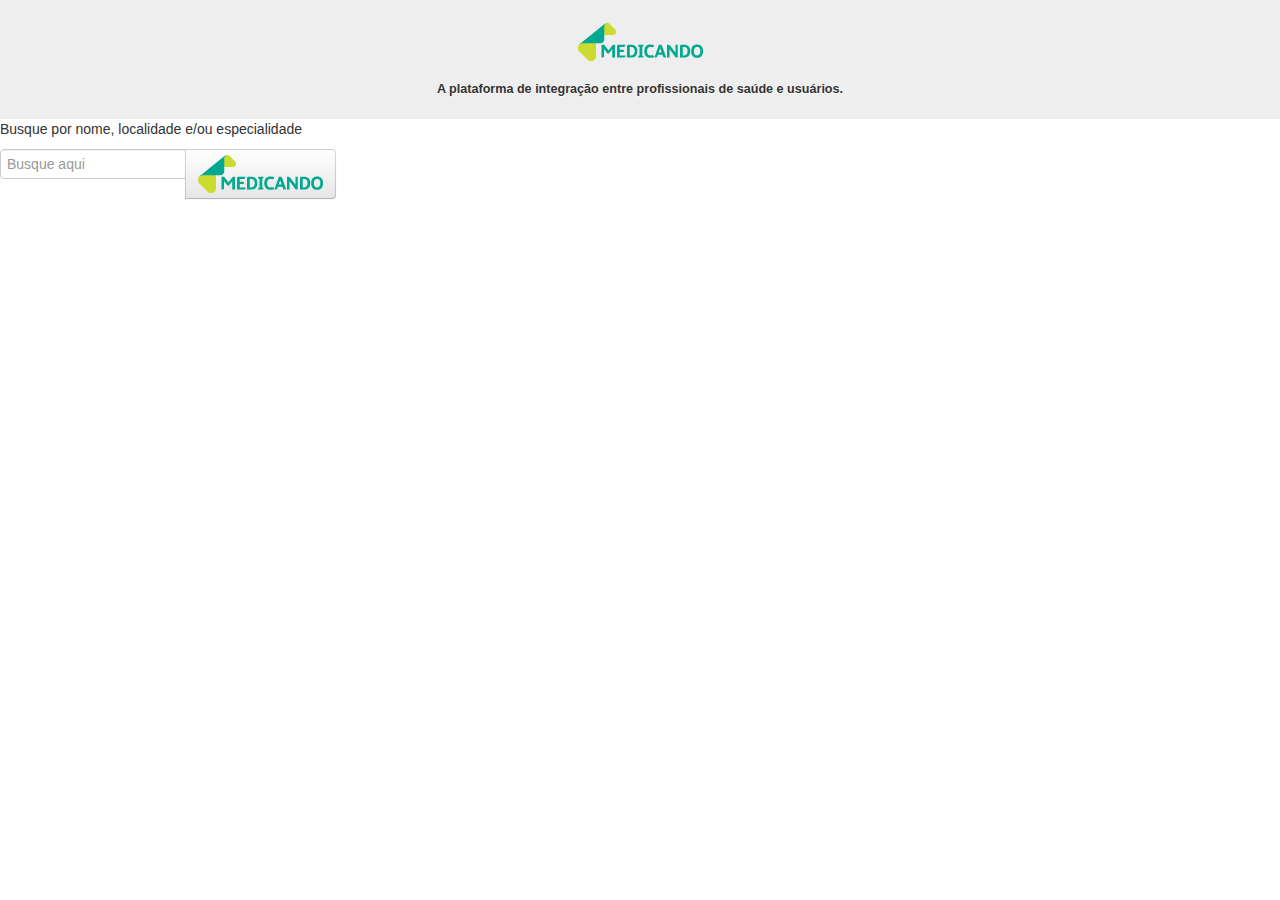
==== trunk/portifolio/web/mob/index.html @ c7637586 "mobile com bootstrap" ====
<!DOCTYPE html>
<html lang="pt-br">
    <head>
        <meta charset="utf-8">
        <meta name="viewport" content="width=device-width, initial-scale=1.0, maximum-scale=1.0, user-scalable=no">

        <title>Bootstrap 101 Template</title>
        
        <link href="css/bootstrap.css" rel="stylesheet" media="screen" />
        <link href="css/geral.css" rel="stylesheet" />        
        <link href="css/bootstrap-responsive.css" rel="stylesheet" />        

        <!-- HTML5 shim, for IE6-8 support of HTML5 elements -->
        <!--[if lt IE 9]>
          <script src="http://html5shim.googlecode.com/svn/trunk/html5.js"></script>
        <![endif]-->
    </head>
    
    <body class="less-padding-l-r">
        
        <div class="container-fluid less-padding-l-r">
            
            <div class="row-fluid">
                <div class="span12">
                    
                    <div class="header-unit">
                        <div class="content-header">
                            <h3><img src="img/logo.png" alt="Medicando" /></h3>
                            <p>A plataforma de integração entre profissionais de saúde e usuários.</p>
                        </div>
                    </div>
                    
                    <section class="content">
                        <p class="center title">Busque por nome, localidade e/ou especialidade</p>
                    
                        <div class="content-form" id="search">
                            
                            <form action="resultado_busca.html" method="post">
                                <div class="input-append">
                                  <input class="span2" id="appendedInputButton" type="text" placeholder="Busque aqui" />
<!--                                  <button class="btn" type="button">Go!</button>-->
<input type="image" src="img/logo.png" class="btn" />
                                </div>
                            </form> 
                            
                        </div> 
                    </section>
                    
                </div>                
            </div>
            
        </div>
        
    </body>
</html>
---- trunk/portifolio/web/mob/css/geral.css ----
body.inner {
    padding-top: 60px;
    padding-bottom: 40px;
}
.sidebar-nav {
    padding: 9px 0;
}

.header{
    overflow: hidden;
    width: 100%;
    text-align: center;
    padding: 7px 0;
}

.navbar-fixed-top .img-logo{
    width: 101px;
}

.header img{
    max-width: initial;
}

.header .nav-icon{
    position: absolute;
    right: 0px;
    top: 0px;
    padding: 14px;    
}

.header-unit .content-header{
    font-weight: bold;
    text-shadow: 0 1px 1px #fff;    
}

.header-unit .content-header h3{
    margin-bottom: 17px;
}

 .content-header{
    text-align: center;
    padding: 10px;;
    font-size: 0.9em;
    background-color: #eeeeee;
}

.less-padding-l-r{
    padding-left: 0px;
    padding-right: 0px;
}
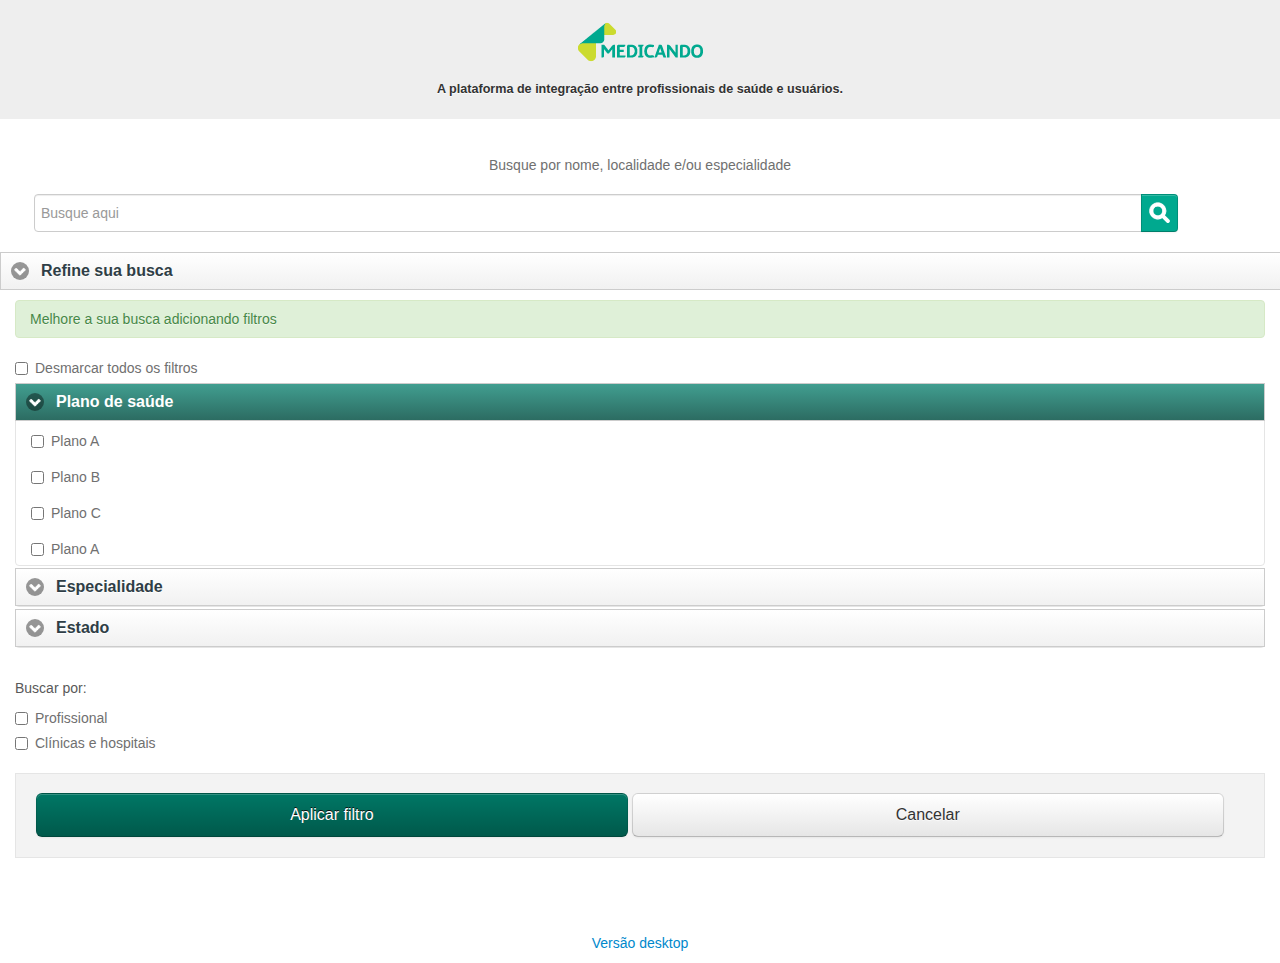
==== commit 8611a27a: "Medi mobile com bootstrap" ====
--- a/trunk/portifolio/web/mob/index.html
+++ b/trunk/portifolio/web/mob/index.html
@@ -5,7 +5,7 @@
         <meta name="viewport" content="width=device-width, initial-scale=1.0, maximum-scale=1.0, user-scalable=no">
 
         <title>Bootstrap 101 Template</title>
-        
+
         <link href="css/bootstrap.css" rel="stylesheet" media="screen" />
         <link href="css/geral.css" rel="stylesheet" />        
         <link href="css/bootstrap-responsive.css" rel="stylesheet" />        
@@ -15,41 +15,190 @@
           <script src="http://html5shim.googlecode.com/svn/trunk/html5.js"></script>
         <![endif]-->
     </head>
-    
+
     <body class="less-padding-l-r">
-        
+
         <div class="container-fluid less-padding-l-r">
-            
+
             <div class="row-fluid">
                 <div class="span12">
-                    
+
                     <div class="header-unit">
                         <div class="content-header">
                             <h3><img src="img/logo.png" alt="Medicando" /></h3>
                             <p>A plataforma de integração entre profissionais de saúde e usuários.</p>
                         </div>
                     </div>
-                    
-                    <section class="content">
-                        <p class="center title">Busque por nome, localidade e/ou especialidade</p>
-                    
+
+                    <section class="content ui-content">
+                        <p class="txt-center">Busque por nome, localidade e/ou especialidade</p>
+
                         <div class="content-form" id="search">
-                            
+
                             <form action="resultado_busca.html" method="post">
                                 <div class="input-append">
-                                  <input class="span2" id="appendedInputButton" type="text" placeholder="Busque aqui" />
-<!--                                  <button class="btn" type="button">Go!</button>-->
-<input type="image" src="img/logo.png" class="btn" />
+                                    <input class="span11" id="appendedInputButton" type="text" placeholder="Busque aqui" />
+                                    <input type="submit" class="btn ico-32 search" />
                                 </div>
                             </form> 
-                            
-                        </div> 
+
+                        </div>
+
+
+                        <div class="accordion" id="accordion-search">
+                            <div class="accordion-group less-border">
+                                <div class="accordion-heading">
+                                    <a class="accordion-toggle" data-toggle="collapse" data-parent="#accordion2" href="#collapseOne">
+                                        <span class="btn-inner">
+                                            <span class="btn-text">Refine sua busca</span>
+                                            <span class="btn-icon icon-arrow-d">&nbsp;</span>
+                                        </span>
+                                    </a>
+                                </div>
+                                <div id="collapseOne" class="accordion-body collapse in">
+                                    <div class="accordion-inner">
+                                        <form action="resultado_busca.html" method="post">
+
+                                            <div class="alert alert-success">
+                                                Melhore a sua busca adicionando filtros
+                                            </div>
+
+                                            <div class="">
+                                                <label class="checkbox"><input type="checkbox" name="checkbox-0" /> Desmarcar todos os filtros </label>
+                                            </div>
+
+                                            <div class="accordion" id="accordionFilter">
+                                                <div class="accordion-group">
+                                                    <div class="accordion-heading inner">
+                                                        <a class="accordion-toggle _active" data-toggle="collapse" data-parent="#accordionFilter" href="#plano">
+                                                            <span class="btn-inner">
+                                                                <span class="btn-text">Plano de saúde</span>
+                                                                <span class="btn-icon icon-arrow-d">&nbsp;</span>
+                                                            </span>
+                                                        </a>
+                                                    </div>
+
+                                                    <div id="planos" class="accordion-body collapse in">
+                                                        <div class="accordion-inner inner content-scrollable">
+                                                            <label class="checkbox"><input type="checkbox" /> Plano A </label>
+                                                            <label class="checkbox"><input type="checkbox" /> Plano B </label>
+                                                            <label class="checkbox"><input type="checkbox" /> Plano C </label>
+                                                            <label class="checkbox"><input type="checkbox" /> Plano A </label>
+                                                            <label class="checkbox"><input type="checkbox" /> Plano B </label>
+                                                            <label class="checkbox"><input type="checkbox" /> Plano C </label>
+                                                            <label class="checkbox"><input type="checkbox" /> Plano A </label>
+                                                            <label class="checkbox"><input type="checkbox" /> Plano B </label>
+                                                            <label class="checkbox"><input type="checkbox" /> Plano C </label>
+                                                            <label class="checkbox"><input type="checkbox" /> Plano A </label>
+                                                            <label class="checkbox"><input type="checkbox" /> Plano B </label>
+                                                            <label class="checkbox"><input type="checkbox" /> Plano C </label>
+                                                            <label class="checkbox"><input type="checkbox" /> Plano A </label>
+                                                            <label class="checkbox"><input type="checkbox" /> Plano B </label>
+                                                            <label class="checkbox"><input type="checkbox" /> Plano C </label>
+                                                        </div>
+                                                    </div>
+
+                                                </div>
+                                                <!-- Especialidade -->
+                                                <div class="accordion-group">
+                                                    <div class="accordion-heading inner">
+                                                        <a class="accordion-toggle" data-toggle="collapse" data-parent="#accordionFilter" href="#especialidade">
+                                                            <span class="btn-inner">
+                                                                <span class="btn-text">Especialidade</span>
+                                                                <span class="btn-icon icon-arrow-d">&nbsp;</span>
+                                                            </span>
+                                                        </a>
+                                                    </div>
+
+                                                    <div id="especialidade" class="accordion-body collapse">
+                                                        <div class="accordion-inner inner content-scrollable">
+                                                            <label class="checkbox"><input type="checkbox" /> Especialidade A </label>
+                                                            <label class="checkbox"><input type="checkbox" /> Especialidade B </label>
+                                                            <label class="checkbox"><input type="checkbox" /> Especialidade C </label>
+                                                            <label class="checkbox"><input type="checkbox" /> Especialidade A </label>
+                                                            <label class="checkbox"><input type="checkbox" /> Especialidade B </label>
+                                                            <label class="checkbox"><input type="checkbox" /> Especialidade C </label>
+                                                            <label class="checkbox"><input type="checkbox" /> Especialidade A </label>
+                                                            <label class="checkbox"><input type="checkbox" /> Especialidade B </label>
+                                                            <label class="checkbox"><input type="checkbox" /> Especialidade C </label>
+                                                            <label class="checkbox"><input type="checkbox" /> Especialidade A </label>
+                                                            <label class="checkbox"><input type="checkbox" /> Especialidade B </label>
+                                                            <label class="checkbox"><input type="checkbox" /> Especialidade C </label>
+                                                            <label class="checkbox"><input type="checkbox" /> Especialidade A </label>
+                                                            <label class="checkbox"><input type="checkbox" /> Especialidade B </label>
+                                                            <label class="checkbox"><input type="checkbox" /> Especialidade C </label>
+                                                        </div>
+                                                    </div>
+
+                                                </div>
+                                                <!-- Especialidade --> 
+
+                                                <!-- Estado -->
+                                                <div class="accordion-group">
+                                                    <div class="accordion-heading inner">
+                                                        <a class="accordion-toggle" data-toggle="collapse" data-parent="#accordionFilter" href="#estado">
+                                                            <span class="btn-inner">
+                                                                <span class="btn-text">Estado</span>
+                                                                <span class="btn-icon icon-arrow-d">&nbsp;</span>
+                                                            </span>
+                                                        </a>
+                                                    </div>
+
+                                                    <div id="estado" class="accordion-body collapse">
+                                                        <div class="accordion-inner inner content-scrollable">
+                                                            <label class="checkbox"><input type="checkbox" /> Etado A </label>
+                                                            <label class="checkbox"><input type="checkbox" /> Etado B </label>
+                                                            <label class="checkbox"><input type="checkbox" /> Etado C </label>
+                                                            <label class="checkbox"><input type="checkbox" /> Etado A </label>
+                                                            <label class="checkbox"><input type="checkbox" /> Etado B </label>
+                                                            <label class="checkbox"><input type="checkbox" /> Etado C </label>
+                                                            <label class="checkbox"><input type="checkbox" /> Etado A </label>
+                                                            <label class="checkbox"><input type="checkbox" /> Etado B </label>
+                                                            <label class="checkbox"><input type="checkbox" /> Etado C </label>
+                                                            <label class="checkbox"><input type="checkbox" /> Etado A </label>
+                                                            <label class="checkbox"><input type="checkbox" /> Etado B </label>
+                                                            <label class="checkbox"><input type="checkbox" /> Etado C </label>
+                                                            <label class="checkbox"><input type="checkbox" /> Etado A </label>
+                                                            <label class="checkbox"><input type="checkbox" /> Etado B </label>
+                                                            <label class="checkbox"><input type="checkbox" /> Etado C </label>
+                                                        </div>
+                                                    </div>                                                  
+
+                                                </div>                                                
+                                                <!-- Especialidade -->
+                                            </div>
+
+                                            <span class="help-block">Buscar por:</span>
+                                            <label class="checkbox">
+                                                <input type="checkbox"> Profissional
+                                            </label>
+                                            <label class="checkbox">
+                                                <input type="checkbox"> Clínicas e hospitais
+                                            </label>
+
+                                            <div class="form-actions">
+                                                <button type="submit" class="btn btn-primary btn-large">Aplicar filtro</button>
+                                                <button type="button" class="btn btn-large">Cancelar</button>
+                                            </div>
+
+                                        </form>
+                                    </div>
+                                </div>
+                            </div>
+                        </div>
                     </section>
-                    
-                </div>                
+
+                </div> 
+
+                <hr />
+
+                <footer class="txt-center">
+                    <p><a href="http://www.medicando.com.br">Versão desktop</a></p>
+                </footer>
+
             </div>
-            
+
         </div>
-        
+
     </body>
 </html>--- a/trunk/portifolio/web/mob/css/geral.css
+++ b/trunk/portifolio/web/mob/css/geral.css
@@ -28,6 +28,10 @@
     padding: 14px;    
 }
 
+.header-unit{
+    margin-bottom: 21px;
+}
+
 .header-unit .content-header{
     font-weight: bold;
     text-shadow: 0 1px 1px #fff;    
@@ -47,4 +51,181 @@
 .less-padding-l-r{
     padding-left: 0px;
     padding-right: 0px;
-}+}
+
+.ui-content{
+    border-width: 0;
+    overflow: visible;
+    overflow-x: hidden;
+    padding: 15px;
+    color: #707070;
+}
+
+.txt-center{
+    text-align: center;
+}
+
+.content-form{
+    margin: 19px;
+}
+
+.ico-32{
+    width: 37px!important;
+    height: 38px;
+    background-color: #00A98F;
+    background-image: url("../img/icones_mono_f03.png");
+    background-repeat: no-repeat;
+    background-position: 0px 0px;
+    text-indent: -9024px;
+}
+
+.ico-32:hover{
+    background-color: #00A98F;
+}
+
+.ico-32.search{
+    background-position: -1224px -235px;
+}
+
+/** listas ***/
+
+.accordion {
+    margin-bottom: 30px;
+}
+
+.accordion-heading{
+    font-size: 16px;
+    display: block;
+    margin: 0 -15px;
+    padding: 0;
+    position: relative;
+}
+
+.accordion-heading .accordion-toggle{
+    color: #2f3e46;
+    display: block;
+    width: 100%;
+    text-align: left;
+    margin: 0;
+    padding-left: 0px;
+    border-left-width: 0;
+    border-right-width: 0;
+    text-decoration: none;
+    border: 1px solid #ccc;
+    background: #eee;
+    font-weight: bold;
+    text-shadow: 0 1px 0 #fff;
+    background-image: -webkit-gradient(linear, left top, left bottom, from( #fff), to( #f1f1f1)); /* Saf4+, Chrome */
+    background-image: -webkit-linear-gradient( #fff, #f1f1f1); /* Chrome 10+, Saf5.1+ */
+    background-image:    -moz-linear-gradient( #fff, #f1f1f1); /* FF3.6 */
+    background-image:     -ms-linear-gradient( #fff, #f1f1f1); /* IE10 */
+    background-image:      -o-linear-gradient( #fff, #f1f1f1); /* Opera 11.10+ */
+    background-image:         linear-gradient( #fff, #f1f1f1);
+}
+
+.accordion-heading .accordion-toggle._active, .accordion-heading .accordion-toggle._active:hover{
+    color: #FFF;
+    border: 1px solid #ccc;
+    background: #419E90;
+    text-shadow: none;
+    background-image: -webkit-gradient(linear, left top, left bottom, from( #419E90), to( #2C6C62)); /* Saf4+, Chrome */
+    background-image: -webkit-linear-gradient( #419E90, #2C6C62); /* Chrome 10+, Saf5.1+ */
+    background-image:    -moz-linear-gradient( #419E90, #2C6C62); /* FF3.6 */
+    background-image:     -ms-linear-gradient( #419E90, #2C6C62); /* IE10 */
+    background-image:      -o-linear-gradient( #419E90, #2C6C62); /* Opera 11.10+ */
+    background-image:         linear-gradient( #419E90, #2C6C62);
+}
+
+.accordion-heading .accordion-toggle:hover{
+    background-image: -webkit-gradient(linear, left top, left bottom, from( #f6f6f6), to( #e0e0e0)); /* Saf4+, Chrome */
+    background-image: -webkit-linear-gradient( #f6f6f6, #e0e0e0); /* Chrome 10+, Saf5.1+ */
+    background-image:    -moz-linear-gradient( #f6f6f6, #e0e0e0); /* FF3.6 */
+    background-image:     -ms-linear-gradient( #f6f6f6, #e0e0e0); /* IE10 */
+    background-image:      -o-linear-gradient( #f6f6f6, #e0e0e0); /* Opera 11.10+ */
+    background-image:         linear-gradient( #f6f6f6, #e0e0e0);
+}
+
+.accordion-heading .btn-inner{
+    font-size: 16px;
+    padding-left: 40px;
+    border-top: 0 none;
+    border-color: rgba(255,255,255,.3);
+    min-width: .75em;
+    display: block;
+    position: relative;
+    text-overflow: ellipsis;
+    overflow: hidden;
+    white-space: nowrap;
+    zoom: 1;
+}
+
+.accordion-heading .btn-inner .btn-text{
+    position: relative;
+    z-index: 1;
+    width: 100%;
+    -moz-user-select: none;
+    -webkit-user-select: none;
+    -ms-user-select: none;
+}
+
+.accordion-heading .btn-inner .btn-icon{
+    position: absolute;
+    top: 50%;
+    left: 10px;
+    margin-top: -9px;
+    width: 18px;
+    height: 18px;
+    background: #666;
+    background: rgba(0,0,0,.4);
+    background-image: url("../img/icones_mono_f03.png");
+    background-repeat: no-repeat;
+    -moz-border-radius: 9px;
+    -webkit-border-radius: 9px;
+    border-radius: 9px;
+}
+
+.accordion-heading .btn-inner .btn-icon.icon-arrow-d{
+    background-position: -216px -324px;
+}
+
+.accordion-heading .btn-inner .btn-icon.icon-arrow-u{
+    background-position: -180px -324px;
+}
+
+.accordion-inner{
+    display: block;
+    margin: 0 -15px;
+    padding: 10px 15px;
+    border-left-width: 0;
+    border-right-width: 0;
+    border-top: none;
+}
+
+.accordion-heading.inner{
+    margin: -1px 0 0 0;
+}
+
+.accordion-inner.inner {
+    margin: 0;
+}
+
+.accordion-heading.inner .accordion-toggle{
+    width: auto;
+    margin: 0px -1px 0px -1px;
+}
+
+.less-border{
+    border: 0 none;
+}
+
+.content-scrollable{
+    max-height: 124px;
+    overflow: hidden;
+    overflow-x: hidden; 
+    overflow-y: auto; 
+}
+
+.content-scrollable .radio, .content-scrollable .checkbox{
+    min-height: 31px;
+}
+
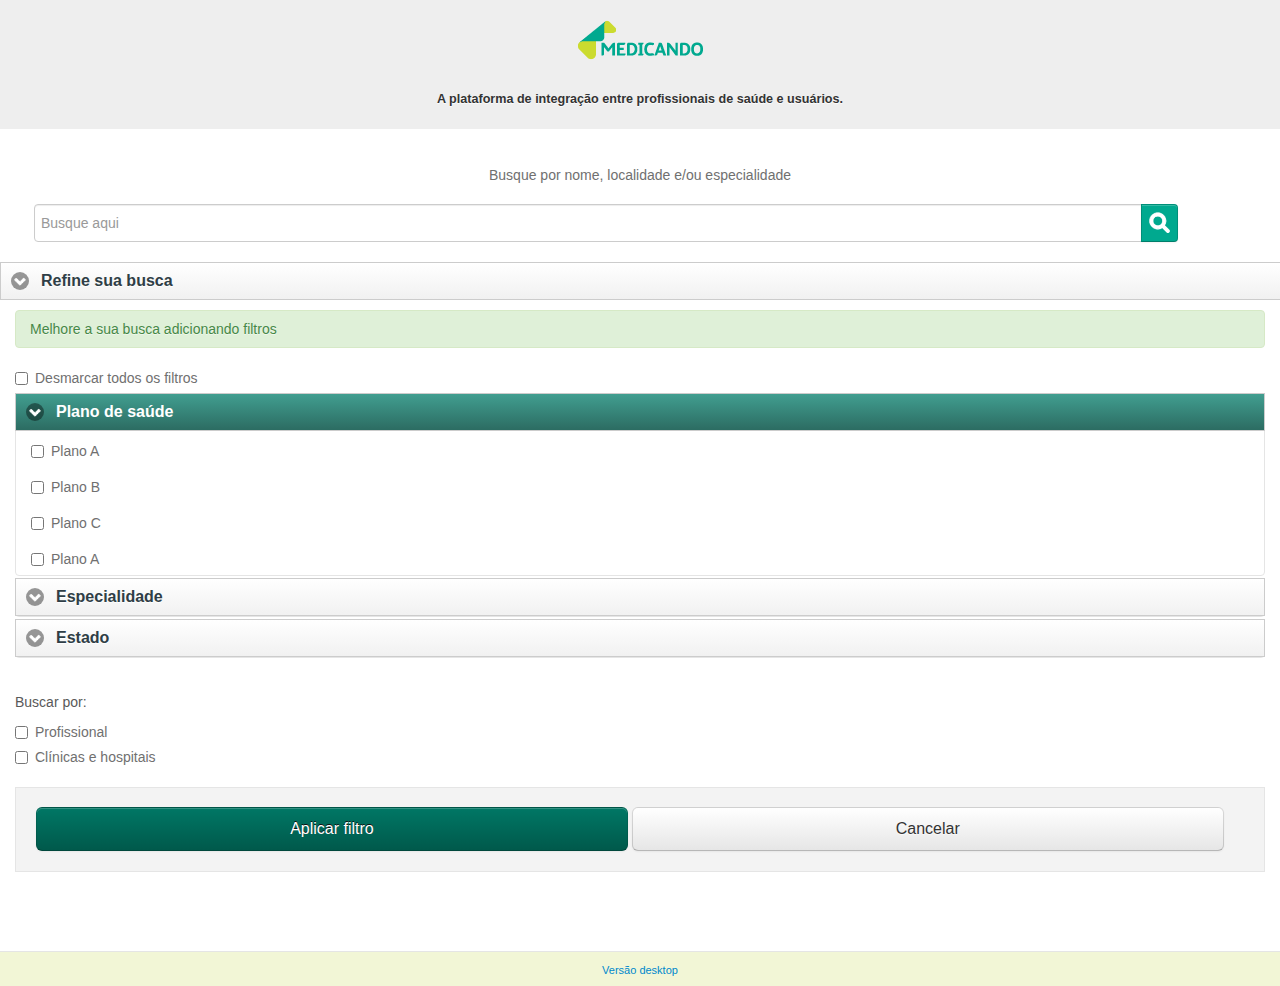
==== commit e12f7a32: "" ====
--- a/trunk/portifolio/web/mob/index.html
+++ b/trunk/portifolio/web/mob/index.html
@@ -4,7 +4,7 @@
         <meta charset="utf-8">
         <meta name="viewport" content="width=device-width, initial-scale=1.0, maximum-scale=1.0, user-scalable=no">
 
-        <title>Bootstrap 101 Template</title>
+        <title>Buscador Medicando</title>
 
         <link href="css/bootstrap.css" rel="stylesheet" media="screen" />
         <link href="css/geral.css" rel="stylesheet" />        
@@ -16,7 +16,7 @@
         <![endif]-->
     </head>
 
-    <body class="less-padding-l-r">
+    <body class="less-padding-l-r home">
 
         <div class="container-fluid less-padding-l-r">
 
@@ -25,7 +25,9 @@
 
                     <div class="header-unit">
                         <div class="content-header">
-                            <h3><img src="img/logo.png" alt="Medicando" /></h3>
+                            <h3>
+                                <i class="icons-logo-largue"></i>
+                            </h3>
                             <p>A plataforma de integração entre profissionais de saúde e usuários.</p>
                         </div>
                     </div>
@@ -188,17 +190,18 @@
                         </div>
                     </section>
 
-                </div> 
-
-                <hr />
-
-                <footer class="txt-center">
-                    <p><a href="http://www.medicando.com.br">Versão desktop</a></p>
-                </footer>
+                </div>                
 
             </div>
 
+            <div class="clear"></div>         
+
+
         </div>
+
+        <footer class="txt-center footer">
+            <p><a href="http://www.medicando.com.br">Versão desktop</a></p>
+        </footer>
 
     </body>
 </html>--- a/trunk/portifolio/web/mob/css/geral.css
+++ b/trunk/portifolio/web/mob/css/geral.css
@@ -1,7 +1,15 @@
+body{
+    overflow-x: hidden; 
+}
+
 body.inner {
     padding-top: 60px;
-    padding-bottom: 40px;
-}
+}
+
+body.home {
+    padding-top: 0px;
+}
+
 .sidebar-nav {
     padding: 9px 0;
 }
@@ -23,9 +31,16 @@
 
 .header .nav-icon{
     position: absolute;
-    right: 0px;
     top: 0px;
     padding: 14px;    
+}
+
+.header .nav-icon.right{
+    right: 0px;   
+}
+
+.header .nav-icon.left{
+    left: 0px;   
 }
 
 .header-unit{
@@ -41,7 +56,7 @@
     margin-bottom: 17px;
 }
 
- .content-header{
+.content-header{
     text-align: center;
     padding: 10px;;
     font-size: 0.9em;
@@ -87,10 +102,91 @@
     background-position: -1224px -235px;
 }
 
+/** Icones **/
+.icon{
+    display: inline-block;
+    background-image: url("../img/icones_mono_f03.png");
+    width: 14px;
+    height: 14px;
+    margin-top: 1px;
+    line-height: 14px;
+    vertical-align: text-top;
+    background-repeat: no-repeat;
+    background-position: 0px 0px;
+    text-indent: -9024px;   
+}
+
+[class^="icons-"],
+[class*=" icons-"] {
+  display: inline-block;
+  width: 14px;
+  height: 14px;
+  background-image: url("../img/icones_mono_f03.png");
+  background-position: 0px 0px;
+  background-repeat: no-repeat;
+  border: 0;
+}
+
+.icons-logo-largue{
+    background-position: -1065px 0px;
+    width: 125px;
+    height: 40px;
+}
+
+.icons-logo{
+    background-position: -1062px -98px;
+    width: 106px;
+    height: 31px;
+}
+
+.icons-back{
+    background-position: -293px -241px;
+    width: 26px;
+    height: 21px;
+}
+
+.icons-menu{
+    background-position: -1343px 0px;
+    width: 26px;
+    height: 21px;
+}
+
+.title-session{
+    position: relative;
+    border-bottom: 1px solid #CCCCCC;
+    margin-bottom: 6px;
+    padding: 5px;
+}
+
+.title-session.icons{
+    padding-left: 38px;
+}
+
+.title-session .icon{
+    position: absolute;
+    left: 1px;
+    top: 0px;
+    width: 27px;
+    height: 27px;
+}
+
+.title-session .icon.search{
+    background-position: -841px 0px;
+    zoom: 0.8;
+}
+
+.title-session h4{
+    margin: 0px;
+    text-overflow: ellipsis;
+    overflow: hidden;
+    white-space: nowrap;
+}
+/** Icones **/
+
 /** listas ***/
 
 .accordion {
-    margin-bottom: 30px;
+    margin-bottom: 34px;
 }
 
 .accordion-heading{
@@ -123,7 +219,232 @@
     background-image:         linear-gradient( #fff, #f1f1f1);
 }
 
-.accordion-heading .accordion-toggle._active, .accordion-heading .accordion-toggle._active:hover{
+
+.accordion-heading .accordion-toggle:hover{
+    background-image: -webkit-gradient(linear, left top, left bottom, from( #f6f6f6), to( #e0e0e0)); /* Saf4+, Chrome */
+    background-image: -webkit-linear-gradient( #f6f6f6, #e0e0e0); /* Chrome 10+, Saf5.1+ */
+    background-image:    -moz-linear-gradient( #f6f6f6, #e0e0e0); /* FF3.6 */
+    background-image:     -ms-linear-gradient( #f6f6f6, #e0e0e0); /* IE10 */
+    background-image:      -o-linear-gradient( #f6f6f6, #e0e0e0); /* Opera 11.10+ */
+    background-image:         linear-gradient( #f6f6f6, #e0e0e0);
+}
+
+.accordion-heading .btn-inner{
+    font-size: 16px;
+    padding-left: 40px;
+    border-top: 0 none;
+    border-color: rgba(255,255,255,.3);
+    min-width: .75em;
+    display: block;
+    position: relative;
+    text-overflow: ellipsis;
+    overflow: hidden;
+    white-space: nowrap;
+    zoom: 1;
+}
+
+.accordion-heading .btn-inner .btn-text{
+    position: relative;
+    z-index: 1;
+    width: 100%;
+    -moz-user-select: none;
+    -webkit-user-select: none;
+    -ms-user-select: none;
+}
+
+.accordion-heading .btn-inner .btn-icon{
+    position: absolute;
+    top: 50%;
+    left: 10px;
+    margin-top: -9px;    
+}
+
+.btn-icon{
+    display: block;
+    width: 18px;
+    height: 18px;
+    background: #666;
+    background: rgba(0,0,0,.4);
+    background-image: url("../img/icones_mono_f03.png");
+    background-repeat: no-repeat;
+    -moz-border-radius: 9px;
+    -webkit-border-radius: 9px;
+    border-radius: 9px;
+}
+
+.btn-icon.icon-arrow-d{
+    background-position: -216px -324px;
+}
+
+.btn-icon.icon-arrow-u{
+    background-position: -180px -324px;
+}
+
+.btn-icon.icon-arrow-r{
+    background-position: -108px -324px;
+}
+
+.accordion-inner{
+    display: block;
+    margin: 0 -15px;
+    padding: 10px 15px;
+    border-left-width: 0;
+    border-right-width: 0;
+    border-top: none;
+}
+
+.accordion-heading.inner{
+    margin: -1px 0 0 0;
+}
+
+.accordion-inner.inner {
+    margin: 0;
+}
+
+.accordion-heading.inner .accordion-toggle{
+    width: auto;
+    margin: 0px -1px 0px -1px;
+}
+
+.less-border{
+    border: 0 none;
+}
+
+.content-scrollable{
+    max-height: 124px;
+    overflow: hidden;
+    overflow-x: hidden; 
+    overflow-y: auto; 
+}
+
+.content-scrollable .radio, .content-scrollable .checkbox{
+    min-height: 31px;
+}
+
+.hero-unit.search{
+    padding: 16px;
+}
+
+.hero-unit.search form{
+    margin: 0px;
+}
+
+.box-content.actions{
+    padding: 20px 0 10px 0;
+}
+
+.list{
+    background-color: #eee;
+    margin: 0px;
+}
+
+.list ul{
+    margin: 0;
+}
+
+.list ul li{
+    list-style: none;
+    padding: 0;    
+}
+
+.content-list{
+    position: relative;
+    z-index: 1;
+    -moz-user-select: none;
+    -webkit-user-select: none;
+    -ms-user-select: none;
+}
+
+.list ul li .content-list a{
+    display: block;
+    border: 1px solid #ccc;
+    background: #eee;
+    font-weight: bold;
+    color: #2f3e46;
+    text-overflow: ellipsis;
+    overflow: hidden;
+    white-space: nowrap;
+    padding: 11px 34px 8px 100px;
+    text-shadow: 01px 0 #fff;
+    text-decoration: none;
+    margin: 0 -20px;
+    background-image: -webkit-gradient(linear, left top, left bottom, from( #fff), to( #f1f1f1)); /* Saf4+, Chrome */
+    background-image: -webkit-linear-gradient( #fff, #f1f1f1); /* Chrome 10+, Saf5.1+ */
+    background-image:    -moz-linear-gradient( #fff, #f1f1f1); /* FF3.6 */
+    background-image:     -ms-linear-gradient( #fff, #f1f1f1); /* IE10 */
+    background-image:      -o-linear-gradient( #fff, #f1f1f1); /* Opera 11.10+ */
+    background-image:         linear-gradient( #fff, #f1f1f1);
+}
+
+.list ul li .content-list a:hover{
+    border: 1px solid #bbb;
+    background: #dfdfdf;
+    font-weight: bold;
+    color: #2f3e46;
+    text-shadow: 0 1px 0 #fff;
+    background-image: -webkit-gradient(linear, left top, left bottom, from( #f6f6f6), to( #e0e0e0)); /* Saf4+, Chrome */
+    background-image: -webkit-linear-gradient( #f6f6f6, #e0e0e0); /* Chrome 10+, Saf5.1+ */
+    background-image:    -moz-linear-gradient( #f6f6f6, #e0e0e0); /* FF3.6 */
+    background-image:     -ms-linear-gradient( #f6f6f6, #e0e0e0); /* IE10 */
+    background-image:      -o-linear-gradient( #f6f6f6, #e0e0e0); /* Opera 11.10+ */
+    background-image:         linear-gradient( #f6f6f6, #e0e0e0);
+}
+
+.list ul li .content-list .thumb{
+    position: absolute;
+    max-height: 80px;
+    border-width: 0;
+    top: 6px;
+    left: -14px;
+}
+
+.list ul li.load a{
+    padding: 15px 0;
+    border: 1px solid #ccc;
+    display: block;
+    font-size: 1.4em;
+    background: #ddd;
+    background-image: -webkit-gradient(linear, left top, left bottom, from(#f0f0f0), to( #ddd)); /* Saf4+, Chrome */
+    background-image: -webkit-linear-gradient( #f0f0f0, #ddd); /* Chrome 10+, Saf5.1+ */
+    background-image:    -moz-linear-gradient( #f0f0f0, #ddd); /* FF3.6 */
+    background-image:     -ms-linear-gradient( #f0f0f0, #ddd); /* IE10 */
+    background-image:      -o-linear-gradient( #f0f0f0, #ddd); /* Opera 11.10+ */
+    background-image:         linear-gradient( #f0f0f0, #ddd);
+    text-align: center;
+    text-decoration: none;
+    margin: 0 -21px;
+}
+
+.content-list .btn-icon{
+    position: absolute;
+    top: 47%;
+    right: -12px;
+}
+
+.li-heading{
+    font-size: 1em;
+    font-weight: bold;
+    display: block;
+    margin: .6em 0;
+    text-overflow: ellipsis;
+    overflow: hidden;
+    white-space: nowrap;
+    line-height: normal;
+}
+
+.li-desc{
+    font-size: 12px;
+    font-weight: normal;
+    display: block;
+    margin: -.5em 0 .6em;
+    text-overflow: ellipsis;
+    overflow: hidden;
+    white-space: nowrap;
+}
+
+.accordion-heading .accordion-toggle._active, .accordion-heading .accordion-toggle._active:hover,
+.list ul li .content-list a._active, .list ul li .content-list a._active:hover
+{
     color: #FFF;
     border: 1px solid #ccc;
     background: #419E90;
@@ -136,96 +457,71 @@
     background-image:         linear-gradient( #419E90, #2C6C62);
 }
 
-.accordion-heading .accordion-toggle:hover{
-    background-image: -webkit-gradient(linear, left top, left bottom, from( #f6f6f6), to( #e0e0e0)); /* Saf4+, Chrome */
-    background-image: -webkit-linear-gradient( #f6f6f6, #e0e0e0); /* Chrome 10+, Saf5.1+ */
-    background-image:    -moz-linear-gradient( #f6f6f6, #e0e0e0); /* FF3.6 */
-    background-image:     -ms-linear-gradient( #f6f6f6, #e0e0e0); /* IE10 */
-    background-image:      -o-linear-gradient( #f6f6f6, #e0e0e0); /* Opera 11.10+ */
-    background-image:         linear-gradient( #f6f6f6, #e0e0e0);
-}
-
-.accordion-heading .btn-inner{
-    font-size: 16px;
-    padding-left: 40px;
-    border-top: 0 none;
-    border-color: rgba(255,255,255,.3);
-    min-width: .75em;
-    display: block;
-    position: relative;
-    text-overflow: ellipsis;
-    overflow: hidden;
-    white-space: nowrap;
-    zoom: 1;
-}
-
-.accordion-heading .btn-inner .btn-text{
-    position: relative;
-    z-index: 1;
-    width: 100%;
-    -moz-user-select: none;
-    -webkit-user-select: none;
-    -ms-user-select: none;
-}
-
-.accordion-heading .btn-inner .btn-icon{
-    position: absolute;
-    top: 50%;
-    left: 10px;
-    margin-top: -9px;
-    width: 18px;
-    height: 18px;
-    background: #666;
-    background: rgba(0,0,0,.4);
-    background-image: url("../img/icones_mono_f03.png");
-    background-repeat: no-repeat;
-    -moz-border-radius: 9px;
-    -webkit-border-radius: 9px;
-    border-radius: 9px;
-}
-
-.accordion-heading .btn-inner .btn-icon.icon-arrow-d{
-    background-position: -216px -324px;
-}
-
-.accordion-heading .btn-inner .btn-icon.icon-arrow-u{
-    background-position: -180px -324px;
-}
-
-.accordion-inner{
-    display: block;
-    margin: 0 -15px;
-    padding: 10px 15px;
-    border-left-width: 0;
-    border-right-width: 0;
-    border-top: none;
-}
-
-.accordion-heading.inner{
-    margin: -1px 0 0 0;
-}
-
-.accordion-inner.inner {
-    margin: 0;
-}
-
-.accordion-heading.inner .accordion-toggle{
-    width: auto;
-    margin: 0px -1px 0px -1px;
-}
-
-.less-border{
-    border: 0 none;
-}
-
-.content-scrollable{
-    max-height: 124px;
-    overflow: hidden;
-    overflow-x: hidden; 
-    overflow-y: auto; 
-}
-
-.content-scrollable .radio, .content-scrollable .checkbox{
-    min-height: 31px;
-}
-
+.theme-c{
+    border: 1px solid #aaa;
+    color: #333;
+    text-shadow: 0 1px 0 #fff;
+    background: #f9f9f9;
+    background-image: -webkit-gradient(linear, left top, left bottom, from( #f9f9f9), to( #eee)); /* Saf4+, Chrome */
+    background-image: -webkit-linear-gradient( #f9f9f9, #eee); /* Chrome 10+, Saf5.1+ */
+    background-image:    -moz-linear-gradient( #f9f9f9, #eee); /* FF3.6 */
+    background-image:     -ms-linear-gradient( #f9f9f9, #eee); /* IE10 */
+    background-image:      -o-linear-gradient( #f9f9f9, #eee); /* Opera 11.10+ */
+    background-image:         linear-gradient( #f9f9f9, #eee);
+}
+
+.header-info img{
+    float: left;
+    margin: 0 13px 10px 2px;
+}
+
+.header-info h4{
+    font-size: 20px;
+}
+
+.box-group h4{
+    font-size: 13px;
+}
+
+.box-group-header h4, .box-group-header p{
+    padding: 0 9px 0 9px;
+}
+
+.box-group .accordion{
+    margin-bottom: 0px;
+}
+
+.box-group .accordion .content-scrollable{
+    background-color: #FFF;
+    color: #707070;
+}
+
+.content-scrollable .alert{
+    font-size: 12px;
+    padding: 2px 10px 2px 8px;
+    margin-bottom: 2px;
+}
+
+.content-scrollable.maps{
+    max-height: 239px;
+}
+
+.content-scrollable.maps img{
+    width: 350px;
+    margin-bottom: 5px;
+}
+
+.blocks{
+    margin-bottom: 17px;
+}
+
+.footer{
+    padding: 6px;
+    background-color: #F2F6D6;
+    border-top: solid 1px #e5e5e5;
+}
+
+.footer p{
+    margin: 2px 0 0 0;
+    font-size: 11px;
+}